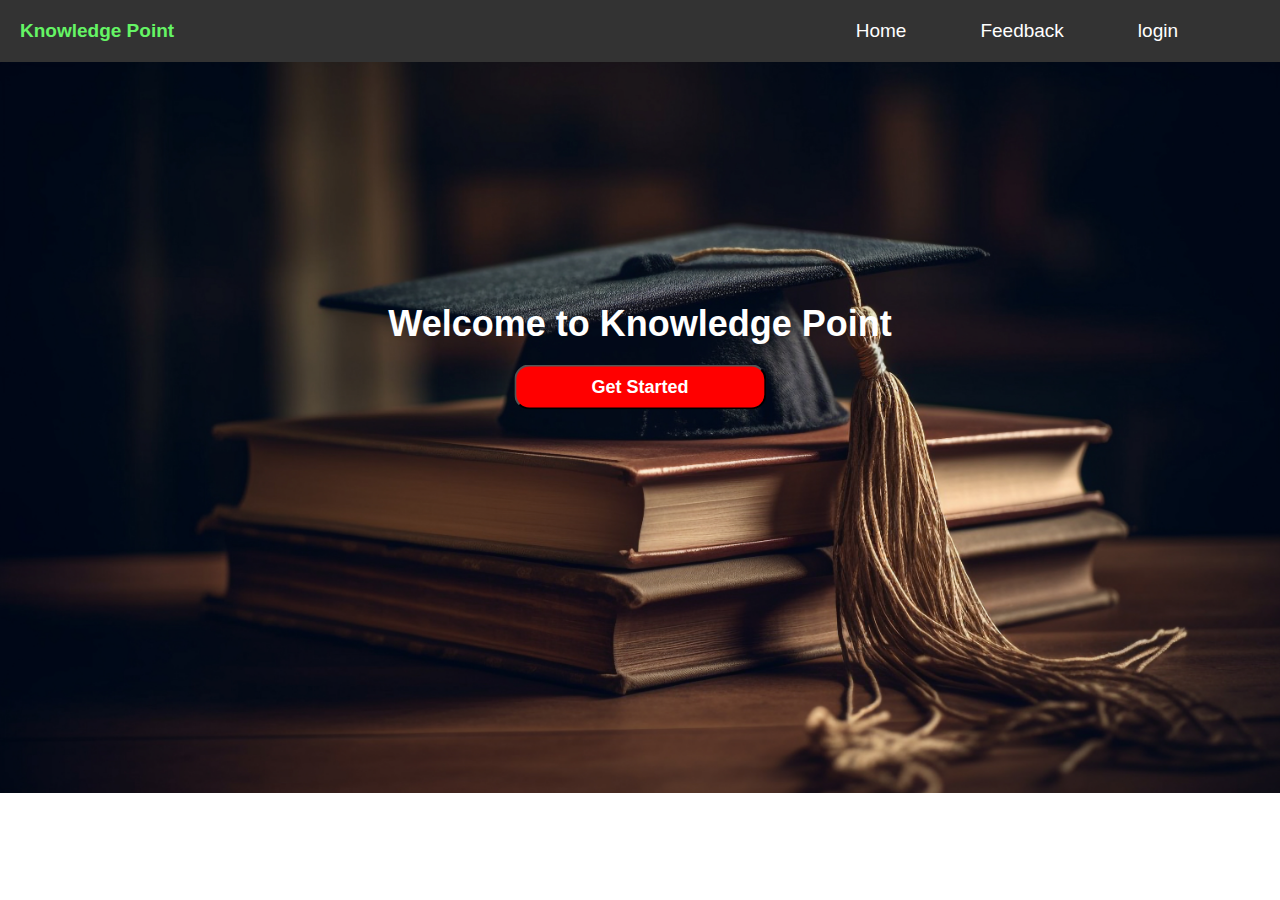
==== index.html @ 894607a4 "first index page" ====
<!DOCTYPE html>
<html lang="en">

<head>
    <meta charset="UTF-8">
    <meta http-equiv="X-UA-Compatible" content="IE=edge">
    <meta name="viewport" content="width=device-width, initial-scale=1.0">
    <link rel="stylesheet" type="text/css" href="style.css">

    <title>Home | Welcome to Knowledge Point </title>
</head>

<body>




    <nav>
        <div class="logo">
            <a href="#">Knowledge Point</a>
        </div>
        <ul class="nav-links">
            <li><a href="#">Home</a></li>
            <li><a href="#">Feedback</a></li>
            <li><a href="#">login</a></li>
        </ul>
        <div class="burger">
            <div class="line1"></div>
            <div class="line2"></div>
            <div class="line3"></div>
        </div>
    </nav>



    <header>
        <div class="container">
            <img src="images/home images.jpg" alt="Background Image">
            <div class="overlay">
                <h1>Welcome to Knowledge Point</h1>
                <button class="get-started"><a href="">Get Started</a></button>
            </div>
        </div>




    </header>





    <section>
<div class="upcoming-events">






    
</div>





    </section>



























    <script src="https://code.jquery.com/jquery-3.5.1.min.js"></script>
    <script src="script.js"></script>




</body>

</html>
---- style.css ----
* {
    margin: 0;
    padding: 0;
    box-sizing: border-box;
}

nav {
    display: flex;

    justify-content: space-between;
    align-items: center;
    background-color: #333;
    color: #fff;
    padding: 20px;
    right: 20px;
    position: sticky;
    top: 0;
    z-index: 10;

}

.nav-links {
    display: flex;
    margin-right: 10px;
}

.nav-links li {
    list-style: none;
    margin-left: 2px;
    margin-right: 42px;
    font-size: 19px;
    font-family: 'Franklin Gothic Medium', 'Arial Narrow', Arial, sans-serif;
}

.nav-links li a {
    color: #fff;
    text-decoration: none;
    margin-right: 30px;
}

.nav-links li a:hover {
    color: red;
}

.burger {
    display: none;
    cursor: pointer;
}

.burger div {
    width: 25px;
    height: 13px;
    background-color: #fff;
    margin: 15px;
}

@media screen and (max-width: 768px) {
    body {
        overflow-x: hidden;
    }

    .nav-links {
        position: absolute;
        right: 0px;
        height: 92vh;
        top: 8vh;
        background-color: #333;
        display: flex;
        flex-direction: column;
        align-items: center;
        width: 25%;
        transform: translateX(100%);
        transition: transform 0.5s ease-in;
    }

    .nav-links li {
        opacity: 0;
    }

    .burger {
        display: block;
    }
}

.nav-active {
    transform: translateX(0%);
}

@keyframes navLinkFade {
    from {
        opacity: 0;
        transform: translateX(50px);
    }

    to {
        opacity: 1;
        transform: translateX(0px);
    }
}


.logo a {
    color: rgb(101, 245, 101);
    font-size: 19px;
    font-weight: bolder;
    text-decoration: none;
    font-family: 'Franklin Gothic Medium', 'Arial Narrow', Arial, sans-serif;
}




.container {
    position: relative;
    width: 100%;
}

.container img {
    width: 100%;
    height: auto;
}

.overlay {
    position: absolute;
    top: 40%;
    left: 50%;
    transform: translate(-50%, -50%);
    text-align: center;
    color: #fff;
}

.overlay h1 {
    font-size: 36px;
    margin-bottom: 20px;
    font-family: 'Gill Sans', 'Gill Sans MT', Calibri, 'Trebuchet MS', sans-serif;
}

.get-started {

    background-color: red;
    height: 45px;
    border-radius: 15px;
    width: 50%;



}
.get-started a {
    font-size: 18px;
    color: white;
    font-weight: 600;
    font-family: 'Gill Sans', 'Gill Sans MT', Calibri, 'Trebuchet MS', sans-serif;
    text-decoration: none;
    padding: 12px 20px;
}

@media screen and (max-width: 768px) {
    .overlay {
        width: 90%;
    }
}
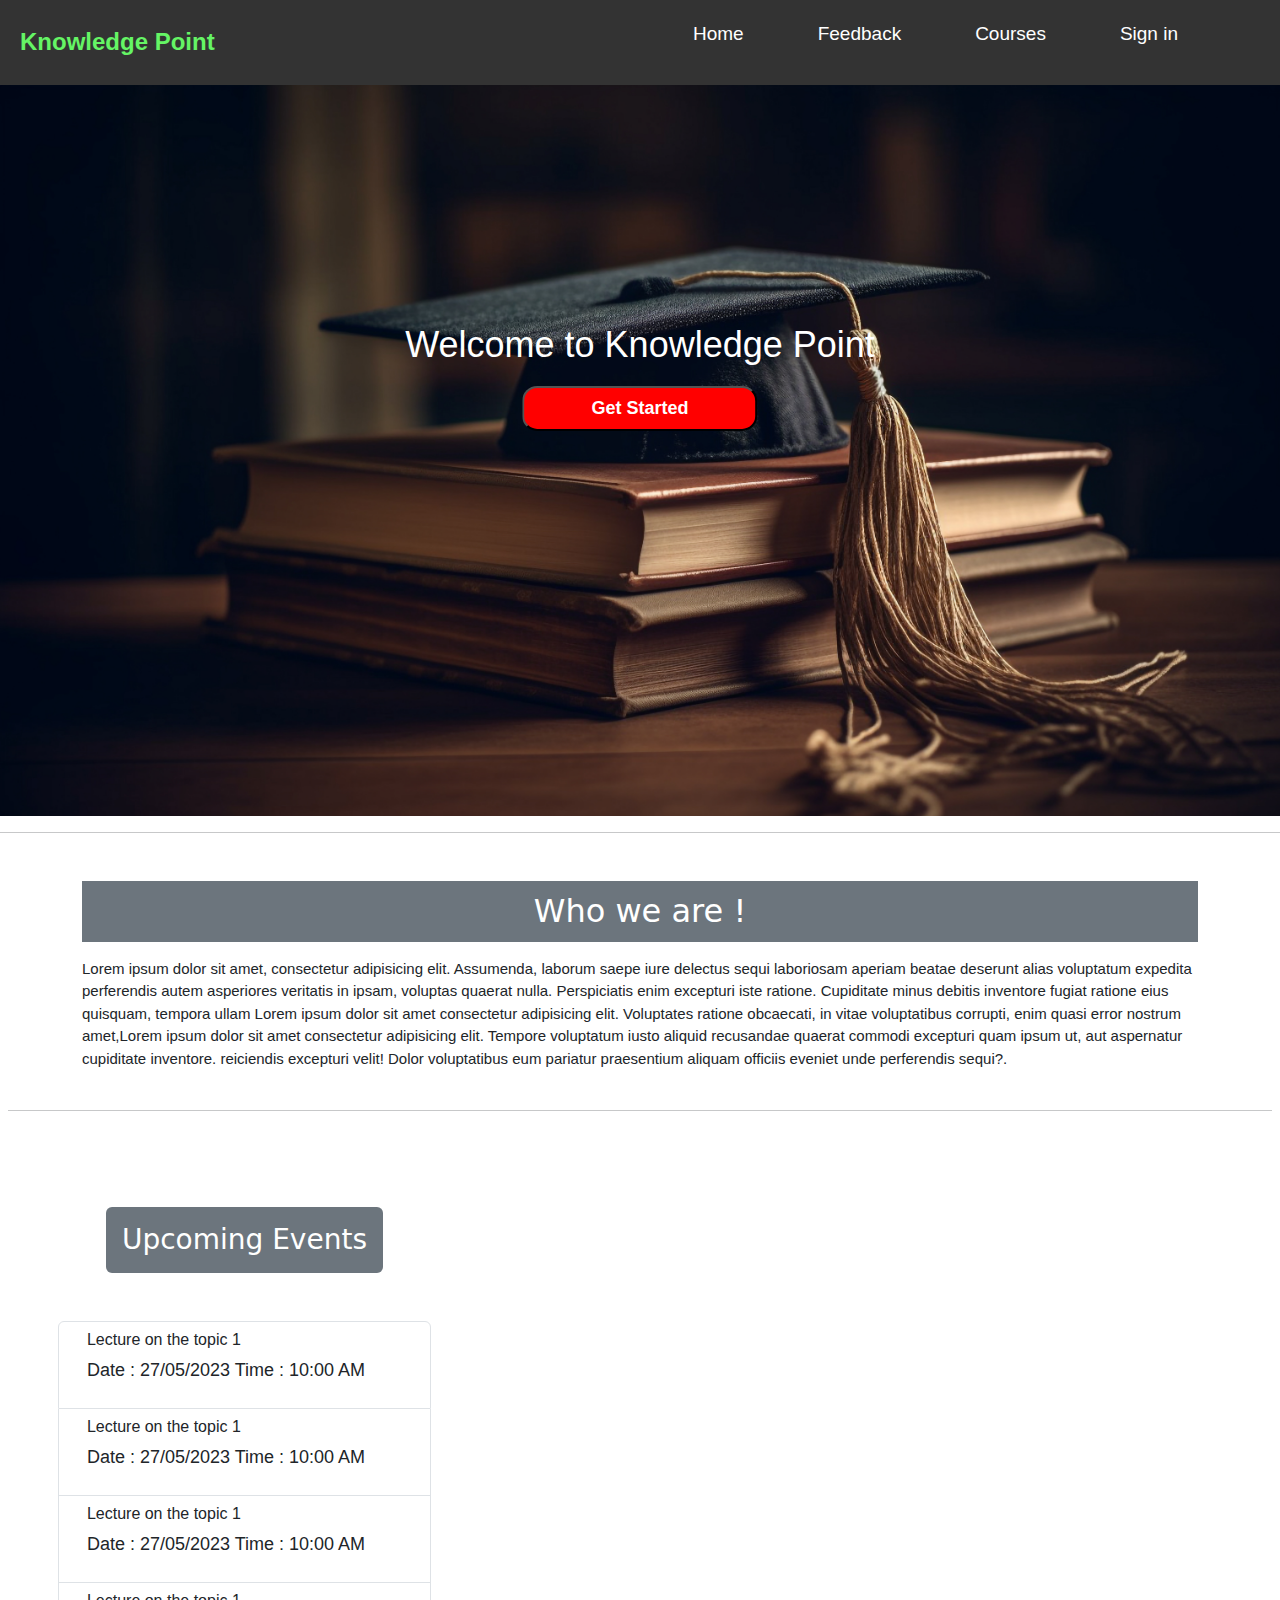
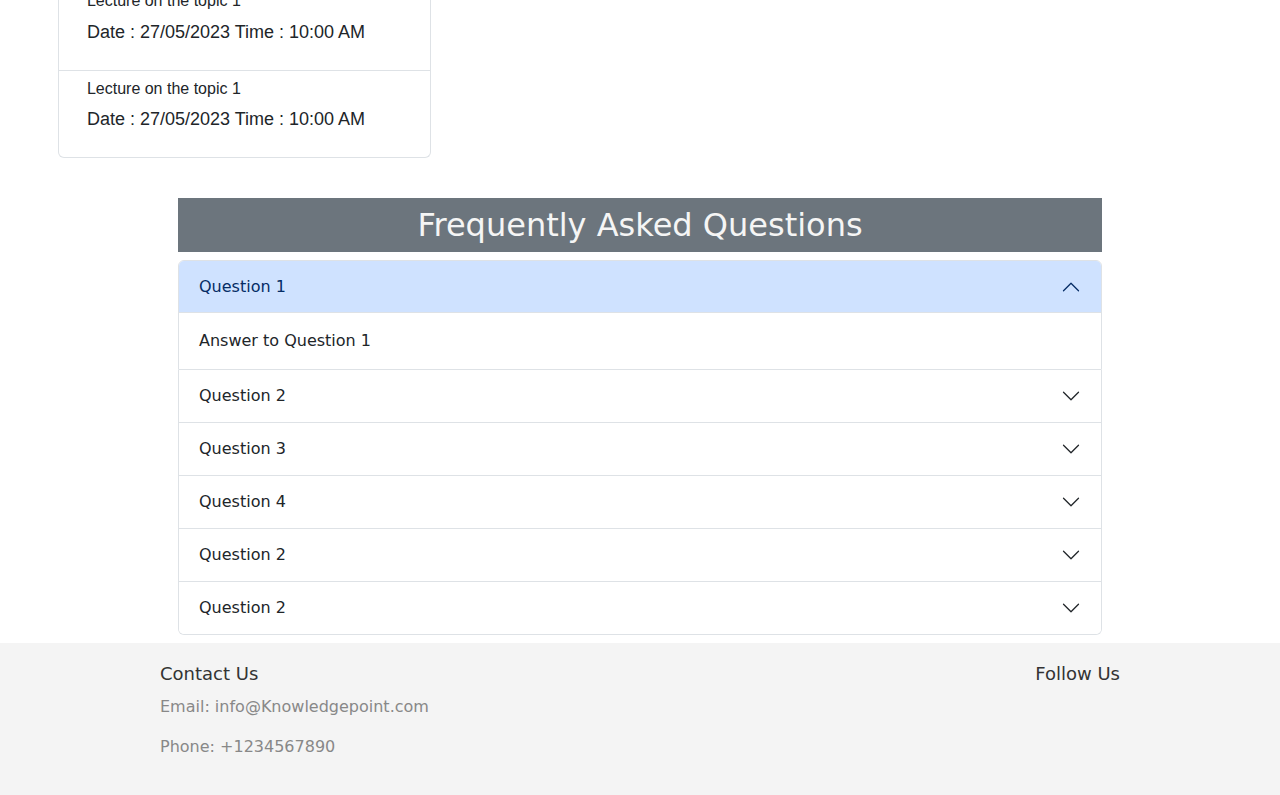
==== commit 4d949fd6: "added meeting file" ====
--- a/index.html
+++ b/index.html
@@ -6,7 +6,7 @@
     <meta http-equiv="X-UA-Compatible" content="IE=edge">
     <meta name="viewport" content="width=device-width, initial-scale=1.0">
     <link rel="stylesheet" type="text/css" href="style.css">
-
+    <link href="https://cdn.jsdelivr.net/npm/bootstrap@5.0.2/dist/css/bootstrap.min.css" rel="stylesheet">
     <title>Home | Welcome to Knowledge Point </title>
 </head>
 
@@ -22,7 +22,8 @@
         <ul class="nav-links">
             <li><a href="#">Home</a></li>
             <li><a href="#">Feedback</a></li>
-            <li><a href="#">login</a></li>
+            <li><a href="#">Courses</a></li>
+            <li><a href="#">Sign in</a></li>
         </ul>
         <div class="burger">
             <div class="line1"></div>
@@ -34,7 +35,7 @@
 
 
     <header>
-        <div class="container">
+        <div class="container1">
             <img src="images/home images.jpg" alt="Background Image">
             <div class="overlay">
                 <h1>Welcome to Knowledge Point</h1>
@@ -49,21 +50,27 @@
 
 
 
-
-
     <section>
-<div class="upcoming-events">
-
-
-
-
-
-
-    
-</div>
-
-
-
+        <hr>
+
+        <div class="about-section container">
+
+            <h2 class="text-center mt-5 bg-secondary " style="color: white;padding: 1%;">Who we are !</h2>
+            <p class="mt-3" style="font-size: 15px; font-family: 'Segoe UI', Tahoma, Geneva, Verdana, sans-serif;">Lorem
+                ipsum dolor sit amet, consectetur adipisicing elit. Assumenda, laborum saepe iure
+                delectus sequi
+                laboriosam aperiam beatae deserunt alias voluptatum expedita perferendis autem asperiores veritatis in
+                ipsam, voluptas quaerat nulla. Perspiciatis enim excepturi iste ratione. Cupiditate minus debitis
+                inventore fugiat ratione eius quisquam, tempora ullam Lorem ipsum dolor sit amet consectetur adipisicing
+                elit. Voluptates ratione obcaecati, in vitae voluptatibus corrupti, enim quasi error nostrum amet,Lorem
+                ipsum dolor sit amet consectetur adipisicing elit. Tempore voluptatum iusto aliquid recusandae quaerat
+                commodi excepturi quam ipsum ut, aut aspernatur cupiditate inventore.
+                reiciendis excepturi velit! Dolor voluptatibus eum pariatur praesentium aliquam officiis eveniet unde
+                perferendis sequi?.</p>
+
+
+
+        </div>
 
 
     </section>
@@ -71,13 +78,252 @@
 
 
 
-
-
-
-
-
-
-
+    <section class=" p-2">
+        <hr>
+        <div class="d-flex justify-content-between mt-5" style="margin-left: 3%; margin-right:9%; ">
+
+            <div class="upcoming-event">
+                <div class="container event">
+                    <h3 class="m-lg-5 bg-secondary p-3" style="color:white; border-radius: 6px;">Upcoming Events</h3>
+
+                    <ul class="list-group align-content-center">
+                        <li class="list-group-item event-info">
+                            <div class="container">
+                                <div class="info">
+
+                                    <h6>Lecture on the topic 1</h6>
+
+
+                                    Date : <span>27/05/2023</span>
+                                    Time :<span> 10:00 AM</span>
+
+                                    </p>
+                                </div>
+
+                            </div>
+                        </li>
+                        <li class="list-group-item">
+                            <div class="container">
+                                <div class="info">
+
+                                    <h6>Lecture on the topic 1</h6>
+
+
+                                    Date : <span>27/05/2023</span>
+                                    Time :<span> 10:00 AM</span>
+
+                                    </p>
+                                </div>
+
+                            </div>
+                        </li>
+                        <li class="list-group-item">
+                            <div class="container">
+                                <div class="info">
+
+                                    <h6>Lecture on the topic 1</h6>
+
+
+                                    Date : <span>27/05/2023</span>
+                                    Time :<span> 10:00 AM</span>
+
+                                    </p>
+                                </div>
+
+                            </div>
+                        </li>
+                        <li class="list-group-item">
+                            <div class="container">
+                                <div class="info">
+
+                                    <h6>Lecture on the topic 1</h6>
+
+
+                                    Date : <span>27/05/2023</span>
+                                    Time :<span> 10:00 AM</span>
+
+                                    </p>
+                                </div>
+
+                            </div>
+                        </li>
+                        <li class="list-group-item">
+                            <div class="container">
+                                <div class="info">
+
+                                    <h6>Lecture on the topic 1</h6>
+
+
+                                    Date : <span>27/05/2023</span>
+                                    Time :<span> 10:00 AM</span>
+                                    </p>
+                                </div>
+
+                            </div>
+                        </li>
+
+
+                    </ul>
+                </div>
+
+            </div>
+
+            <div class="recent-update" style="margin-top: 8%;">
+                <img src="https://img.freepik.com/free-vector/female-student-listening-webinar-online_74855-6461.jpg"
+                    alt="">
+
+
+            </div>
+
+
+        </div>
+
+
+
+
+
+    </section>
+
+
+
+
+    <section class=" mt-4 p-2">
+
+
+
+        <div class="container w-75">
+            <h2 class="text-center bg-secondary p-2" style="color:whitesmoke;">Frequently Asked Questions</h2>
+            <div class="accordion" id="faqAccordion">
+
+                <!-- FAQ Item 1 -->
+                <div class="accordion-item">
+                    <h3 class="accordion-header" id="headingOne">
+                        <button class="accordion-button" type="button" data-bs-toggle="collapse"
+                            data-bs-target="#collapseOne" aria-expanded="true" aria-controls="collapseOne">
+                            Question 1
+                        </button>
+                    </h3>
+                    <div id="collapseOne" class="accordion-collapse collapse show" aria-labelledby="headingOne"
+                        data-bs-parent="#faqAccordion">
+                        <div class="accordion-body">
+                            Answer to Question 1
+                        </div>
+                    </div>
+                </div>
+
+                <!-- FAQ Item 2 -->
+                <div class="accordion-item">
+                    <h3 class="accordion-header" id="headingTwo">
+                        <button class="accordion-button collapsed" type="button" data-bs-toggle="collapse"
+                            data-bs-target="#collapseTwo" aria-expanded="false" aria-controls="collapseTwo">
+                            Question 2
+                        </button>
+                    </h3>
+                    <div id="collapseTwo" class="accordion-collapse collapse" aria-labelledby="headingTwo"
+                        data-bs-parent="#faqAccordion">
+                        <div class="accordion-body">
+                            Answer to Question 2
+                        </div>
+                    </div>
+                </div>
+
+
+                <div class="accordion-item">
+                    <h3 class="accordion-header" id="headingThree">
+                        <button class="accordion-button collapsed" type="button" data-bs-toggle="collapse"
+                            data-bs-target="#collapseThree" aria-expanded="false" aria-controls="collapseThree">
+                            Question 3
+                        </button>
+                    </h3>
+                    <div id="collapseThree" class="accordion-collapse collapse" aria-labelledby="headingThree"
+                        data-bs-parent="#faqAccordion">
+                        <div class="accordion-body">
+                            Answer to Question 3
+                        </div>
+                    </div>
+                </div>
+
+                <div class="accordion-item">
+                    <h3 class="accordion-header" id="headingFour">
+                        <button class="accordion-button collapsed" type="button" data-bs-toggle="collapse"
+                            data-bs-target="#collapseFour" aria-expanded="false" aria-controls="collapseFour">
+                            Question 4
+                        </button>
+                    </h3>
+                    <div id="collapseFour" class="accordion-collapse collapse" aria-labelledby="headingFour"
+                        data-bs-parent="#faqAccordion">
+                        <div class="accordion-body">
+                            Answer to Question 4
+                        </div>
+                    </div>
+                </div>
+
+                <div class="accordion-item">
+                    <h3 class="accordion-header" id="headingFive">
+                        <button class="accordion-button collapsed" type="button" data-bs-toggle="collapse"
+                            data-bs-target="#collapseFive" aria-expanded="false" aria-controls="collapseFive">
+                            Question 2
+                        </button>
+                    </h3>
+                    <div id="collapseFive" class="accordion-collapse collapse" aria-labelledby="headingFive"
+                        data-bs-parent="#faqAccordion">
+                        <div class="accordion-body">
+                            Answer to Question 2
+                        </div>
+                    </div>
+                </div>
+                <div class="accordion-item">
+                    <h3 class="accordion-header" id="headingSix">
+                        <button class="accordion-button collapsed" type="button" data-bs-toggle="collapse"
+                            data-bs-target="#collapseSix" aria-expanded="false" aria-controls="collapseSix">
+                            Question 2
+                        </button>
+                    </h3>
+                    <div id="collapseSix" class="accordion-collapse collapse" aria-labelledby="headingSix"
+                        data-bs-parent="#faqAccordion">
+                        <div class="accordion-body">
+                            Answer to Question 2
+                        </div>
+                    </div>
+                </div>
+            </div>
+        </div>
+
+
+
+
+    </section>
+
+
+
+
+
+
+
+
+
+
+
+    <footer class="footer">
+        <div class="container2">
+            <div class="footer-content">
+
+                <div class="footer-section contact">
+                    <h2>Contact Us</h2>
+                    <p>Email: info@Knowledgepoint.com</p>
+                    <p>Phone: +1234567890</p>
+                </div>
+                <div class="footer-section social">
+                    <h2>Follow Us</h2>
+                    <div class="social-icons ">
+                        <a href="#"><i class="fab fa-facebook-f"></i></a>
+                        <a href="images/icons8-twitter.svg"><i class="fab fa-twitter"></i></a>
+                        <a href="#"><i class="fab fa-instagram"></i></a>
+                    </div>
+                </div>
+            </div>
+        </div>
+    </footer>
 
 
 
@@ -96,7 +342,9 @@
 
     <script src="https://code.jquery.com/jquery-3.5.1.min.js"></script>
     <script src="script.js"></script>
-
+    <script src="https://cdn.jsdelivr.net/npm/bootstrap@5.0.2/dist/js/bootstrap.bundle.min.js"
+        integrity="sha384-MrcW6ZMFYlzcLA8Nl+NtUVF0sA7MsXsP1UyJoMp4YLEuNSfAP+JcXn/tWtIaxVXM"
+        crossorigin="anonymous"></script>
 
 
 
--- a/style.css
+++ b/style.css
@@ -101,21 +101,21 @@
 
 .logo a {
     color: rgb(101, 245, 101);
-    font-size: 19px;
+    font-size: 24px;
     font-weight: bolder;
     text-decoration: none;
-    font-family: 'Franklin Gothic Medium', 'Arial Narrow', Arial, sans-serif;
-}
-
-
-
-
-.container {
+    font-family: 'Gill Sans', 'Gill Sans MT', Calibri, 'Trebuchet MS', sans-serif;
+}
+
+
+
+
+.container1 {
     position: relative;
     width: 100%;
 }
 
-.container img {
+.container1 img {
     width: 100%;
     height: auto;
 }
@@ -134,6 +134,11 @@
     margin-bottom: 20px;
     font-family: 'Gill Sans', 'Gill Sans MT', Calibri, 'Trebuchet MS', sans-serif;
 }
+@media screen and (max-width: 768px) {
+    .overlay {
+        width: 90%;
+    }
+}
 
 .get-started {
 
@@ -145,6 +150,7 @@
 
 
 }
+
 .get-started a {
     font-size: 18px;
     color: white;
@@ -153,9 +159,73 @@
     text-decoration: none;
     padding: 12px 20px;
 }
-
-@media screen and (max-width: 768px) {
-    .overlay {
-        width: 90%;
-    }
-}+.get-started:hover {
+    background-color: rgb(200, 14, 14);
+    color: white;
+}
+.footer {
+    background-color: #f4f4f4;
+    padding: 20px;
+}
+
+.container2 {
+    max-width: 960px;
+    margin: 0 auto;
+}
+
+.footer-content {
+    display: flex;
+    flex-wrap: wrap;
+    justify-content: space-between;
+}
+
+.footer-section {
+    flex-basis: 100%;
+    margin-bottom: 20px;
+}
+
+@media (min-width: 768px) {
+    .footer-section {
+        flex-basis: auto;
+        margin-bottom: 0;
+    }
+
+    .footer-content {
+        flex-wrap: nowrap;
+    }
+}
+
+.footer-section h2 {
+    color: #333;
+    font-size: 18px;
+    margin-bottom: 10px;
+}
+
+.footer-section p {
+    color: #888;
+}
+
+.social-icons a {
+    color: #888;
+    margin-right: 10px;
+    font-size: 20px;
+}
+
+.social-icons a:hover {
+    color: #333;
+}
+
+.event ul li {
+    font-size: 18px;
+    font-family: 'Gill Sans', 'Gill Sans MT', Calibri, 'Trebuchet MS', sans-serif;
+   
+}
+.event ul li:hover {
+    background-color: red;
+    color: white;
+    box-shadow: 3px 8px 8px  black;
+}
+.event ul {
+    /* box-shadow: 3px 4px 4px black; */
+}
+
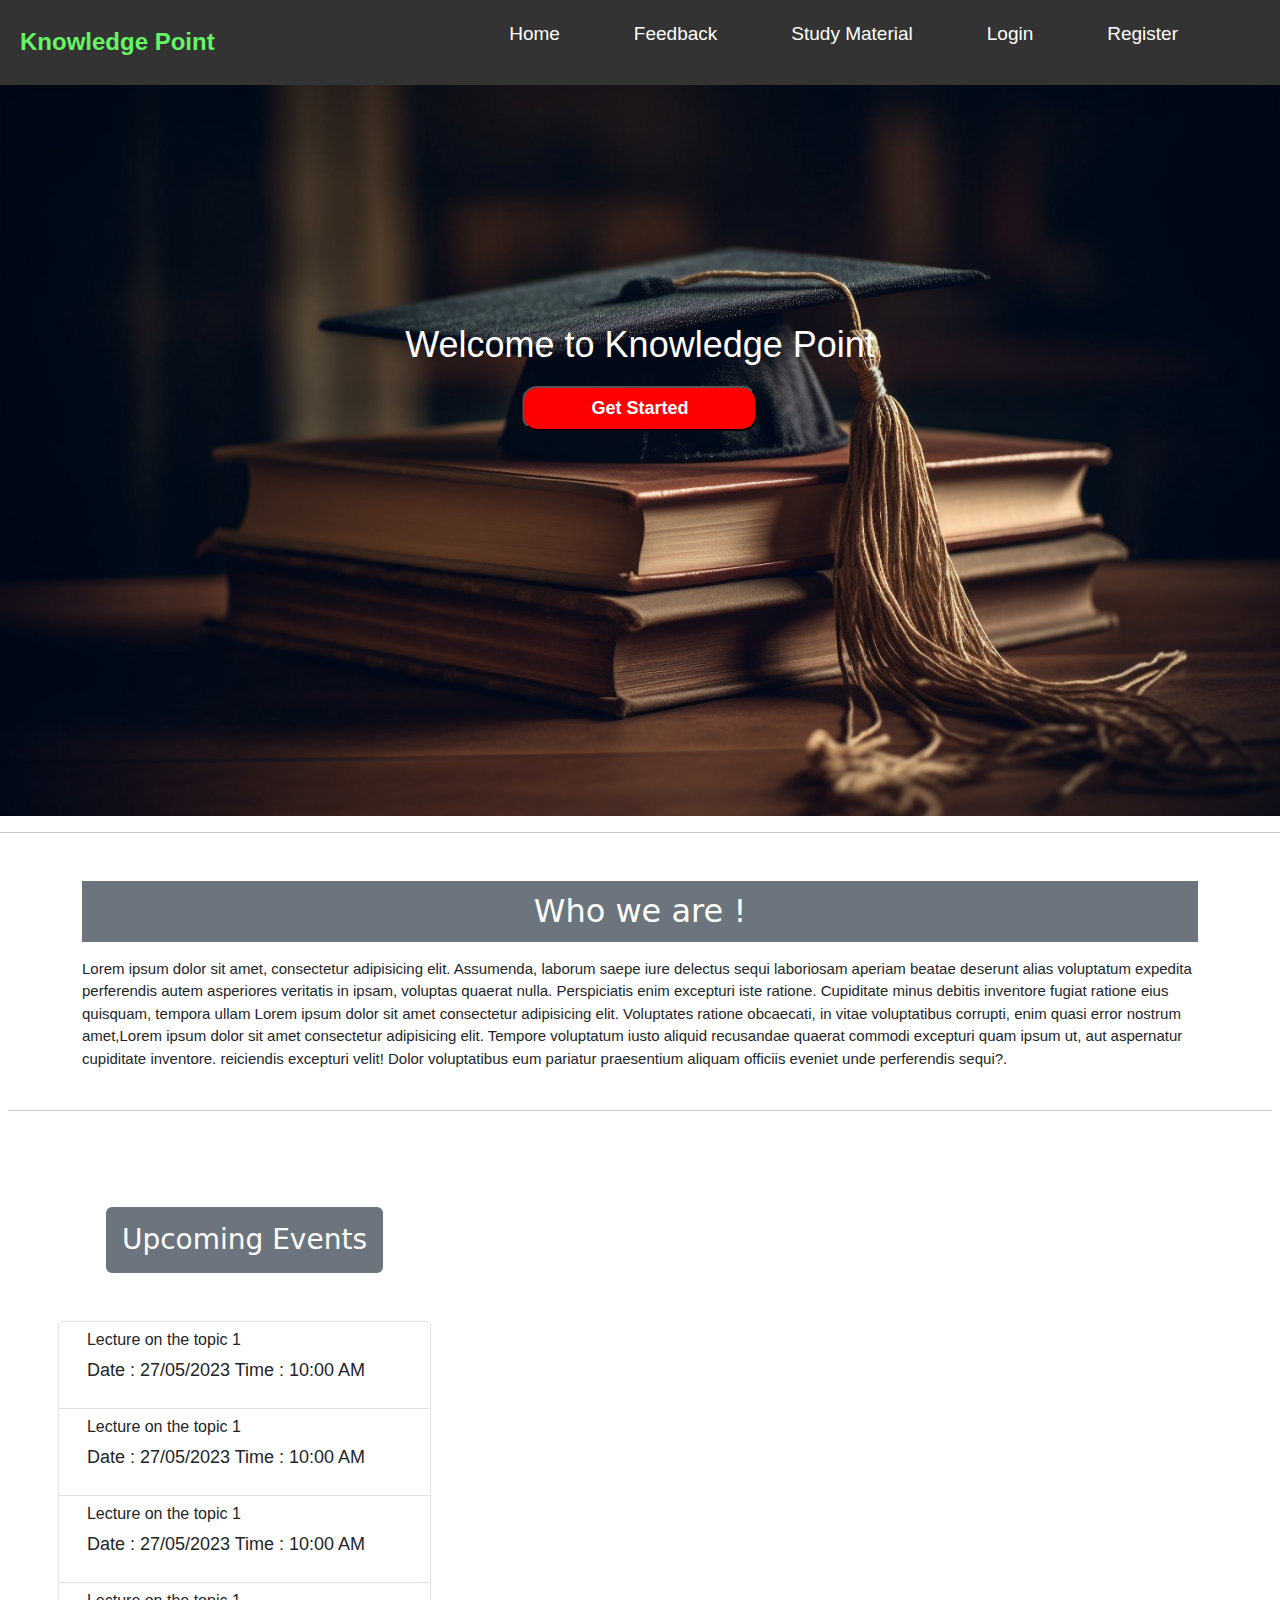
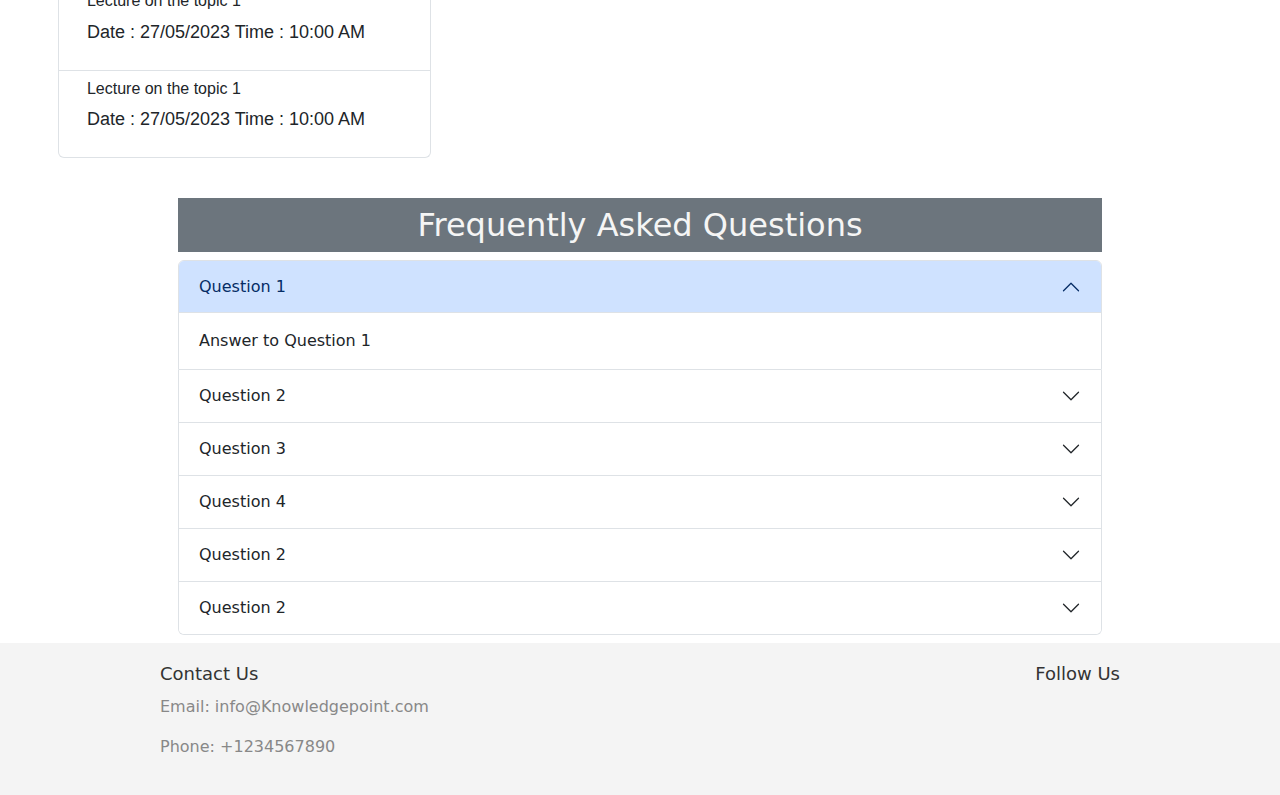
==== commit 74cb61fa: "subject" ====
--- a/index.html
+++ b/index.html
@@ -17,13 +17,14 @@
 
     <nav>
         <div class="logo">
-            <a href="#">Knowledge Point</a>
+            <a href="index.html">Knowledge Point</a>
         </div>
         <ul class="nav-links">
-            <li><a href="#">Home</a></li>
-            <li><a href="#">Feedback</a></li>
-            <li><a href="#">Courses</a></li>
-            <li><a href="#">Sign in</a></li>
+            <li><a href="index.html">Home</a></li>
+            <li><a href="feedback.html">Feedback</a></li>
+            <li><a href=study_material.html">Study Material</a></li>
+            <li><a href="login.html">Login</a></li>
+            <li><a href="register.html">Register</a></li>
         </ul>
         <div class="burger">
             <div class="line1"></div>
@@ -39,7 +40,7 @@
             <img src="images/home images.jpg" alt="Background Image">
             <div class="overlay">
                 <h1>Welcome to Knowledge Point</h1>
-                <button class="get-started"><a href="">Get Started</a></button>
+                <button class="get-started"><a href="#mainsection">Get Started</a></button>
             </div>
         </div>
 
@@ -50,7 +51,7 @@
 
 
 
-    <section>
+    <section id="mainsection">
         <hr>
 
         <div class="about-section container">
@@ -186,7 +187,6 @@
 
 
 
-
     <section class=" mt-4 p-2">
 
 
--- a/style.css
+++ b/style.css
@@ -134,6 +134,7 @@
     margin-bottom: 20px;
     font-family: 'Gill Sans', 'Gill Sans MT', Calibri, 'Trebuchet MS', sans-serif;
 }
+
 @media screen and (max-width: 768px) {
     .overlay {
         width: 90%;
@@ -159,10 +160,12 @@
     text-decoration: none;
     padding: 12px 20px;
 }
-.get-started:hover {
+
+.get-started a:hover {
     background-color: rgb(200, 14, 14);
     color: white;
 }
+
 .footer {
     background-color: #f4f4f4;
     padding: 20px;
@@ -218,14 +221,11 @@
 .event ul li {
     font-size: 18px;
     font-family: 'Gill Sans', 'Gill Sans MT', Calibri, 'Trebuchet MS', sans-serif;
-   
-}
+
+}
+
 .event ul li:hover {
     background-color: red;
     color: white;
-    box-shadow: 3px 8px 8px  black;
-}
-.event ul {
-    /* box-shadow: 3px 4px 4px black; */
-}
-
+    box-shadow: 3px 8px 8px black;
+}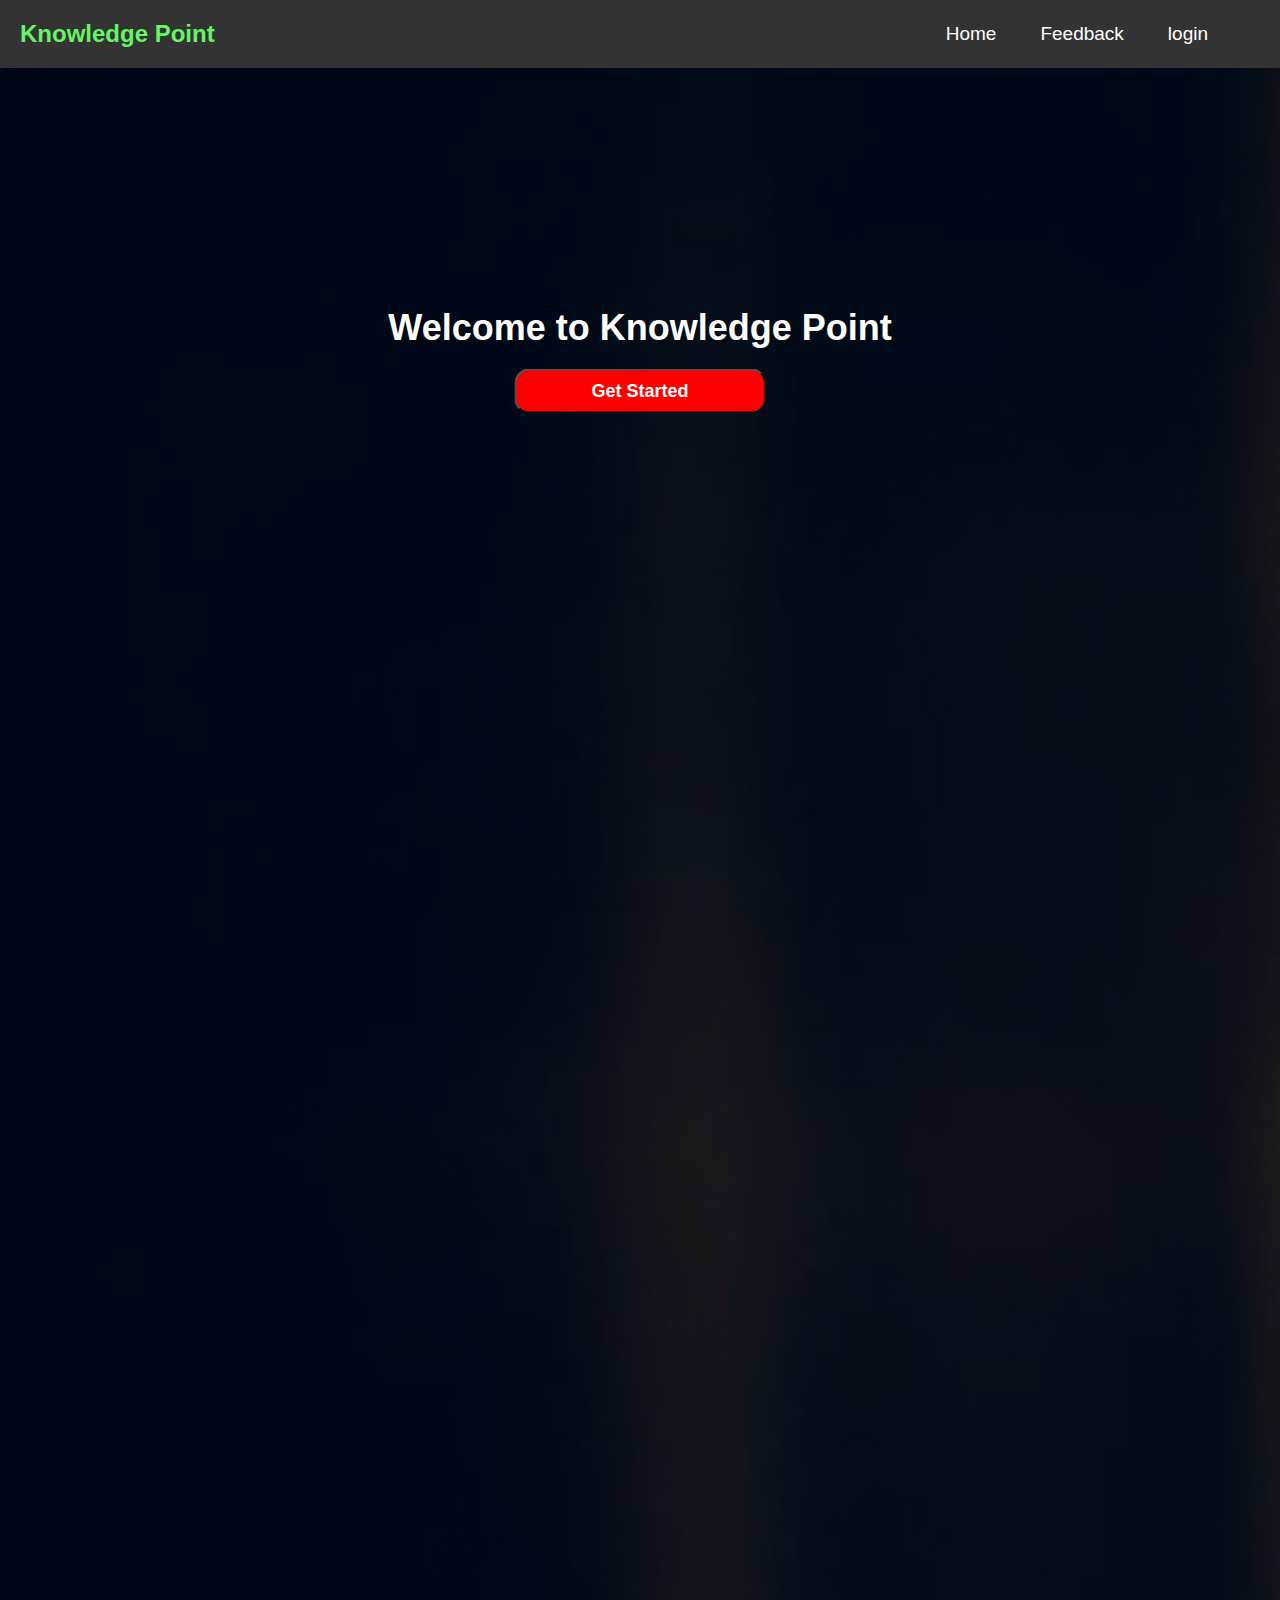
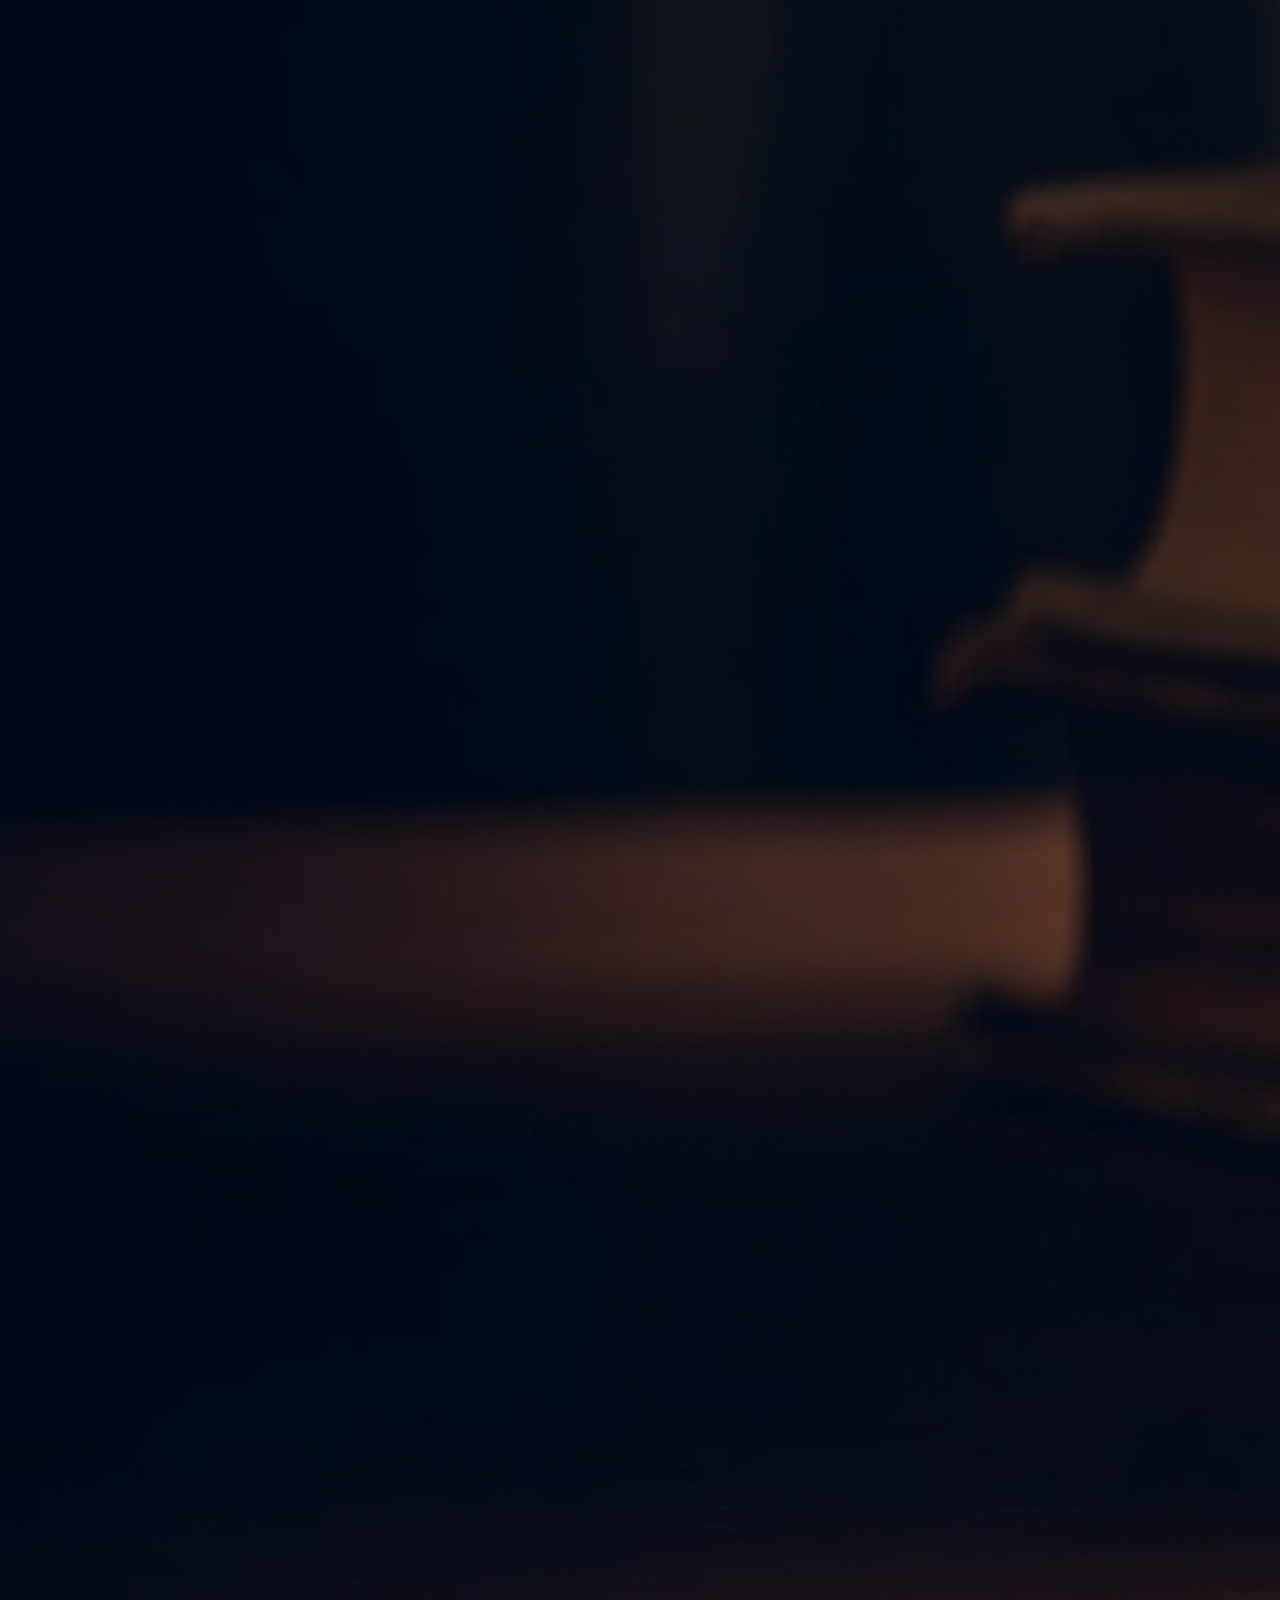
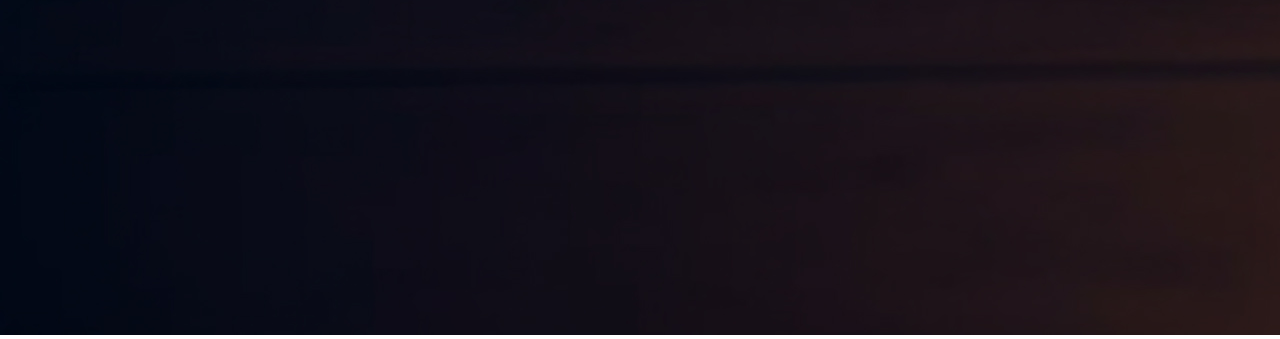
==== commit d985269e: "kp" ====
--- a/index.html
+++ b/index.html
@@ -6,7 +6,7 @@
     <meta http-equiv="X-UA-Compatible" content="IE=edge">
     <meta name="viewport" content="width=device-width, initial-scale=1.0">
     <link rel="stylesheet" type="text/css" href="style.css">
-    <link href="https://cdn.jsdelivr.net/npm/bootstrap@5.0.2/dist/css/bootstrap.min.css" rel="stylesheet">
+
     <title>Home | Welcome to Knowledge Point </title>
 </head>
 
@@ -17,14 +17,12 @@
 
     <nav>
         <div class="logo">
-            <a href="index.html">Knowledge Point</a>
+            <a href="#">Knowledge Point</a>
         </div>
         <ul class="nav-links">
-            <li><a href="index.html">Home</a></li>
-            <li><a href="feedback.html">Feedback</a></li>
-            <li><a href=study_material.html">Study Material</a></li>
-            <li><a href="login.html">Login</a></li>
-            <li><a href="register.html">Register</a></li>
+            <li><a href="#">Home</a></li>
+            <li><a href="#">Feedback</a></li>
+            <li><a href="#">login</a></li>
         </ul>
         <div class="burger">
             <div class="line1"></div>
@@ -36,11 +34,11 @@
 
 
     <header>
-        <div class="container1">
+        <div class="container">
             <img src="images/home images.jpg" alt="Background Image">
             <div class="overlay">
                 <h1>Welcome to Knowledge Point</h1>
-                <button class="get-started"><a href="#mainsection">Get Started</a></button>
+                <button class="get-started"><a href="">Get Started</a></button>
             </div>
         </div>
 
@@ -51,243 +49,19 @@
 
 
 
-    <section id="mainsection">
-        <hr>
-
-        <div class="about-section container">
-
-            <h2 class="text-center mt-5 bg-secondary " style="color: white;padding: 1%;">Who we are !</h2>
-            <p class="mt-3" style="font-size: 15px; font-family: 'Segoe UI', Tahoma, Geneva, Verdana, sans-serif;">Lorem
-                ipsum dolor sit amet, consectetur adipisicing elit. Assumenda, laborum saepe iure
-                delectus sequi
-                laboriosam aperiam beatae deserunt alias voluptatum expedita perferendis autem asperiores veritatis in
-                ipsam, voluptas quaerat nulla. Perspiciatis enim excepturi iste ratione. Cupiditate minus debitis
-                inventore fugiat ratione eius quisquam, tempora ullam Lorem ipsum dolor sit amet consectetur adipisicing
-                elit. Voluptates ratione obcaecati, in vitae voluptatibus corrupti, enim quasi error nostrum amet,Lorem
-                ipsum dolor sit amet consectetur adipisicing elit. Tempore voluptatum iusto aliquid recusandae quaerat
-                commodi excepturi quam ipsum ut, aut aspernatur cupiditate inventore.
-                reiciendis excepturi velit! Dolor voluptatibus eum pariatur praesentium aliquam officiis eveniet unde
-                perferendis sequi?.</p>
 
 
-
-        </div>
-
-
-    </section>
-
-
-
-
-    <section class=" p-2">
-        <hr>
-        <div class="d-flex justify-content-between mt-5" style="margin-left: 3%; margin-right:9%; ">
-
-            <div class="upcoming-event">
-                <div class="container event">
-                    <h3 class="m-lg-5 bg-secondary p-3" style="color:white; border-radius: 6px;">Upcoming Events</h3>
-
-                    <ul class="list-group align-content-center">
-                        <li class="list-group-item event-info">
-                            <div class="container">
-                                <div class="info">
-
-                                    <h6>Lecture on the topic 1</h6>
-
-
-                                    Date : <span>27/05/2023</span>
-                                    Time :<span> 10:00 AM</span>
-
-                                    </p>
-                                </div>
-
-                            </div>
-                        </li>
-                        <li class="list-group-item">
-                            <div class="container">
-                                <div class="info">
-
-                                    <h6>Lecture on the topic 1</h6>
-
-
-                                    Date : <span>27/05/2023</span>
-                                    Time :<span> 10:00 AM</span>
-
-                                    </p>
-                                </div>
-
-                            </div>
-                        </li>
-                        <li class="list-group-item">
-                            <div class="container">
-                                <div class="info">
-
-                                    <h6>Lecture on the topic 1</h6>
-
-
-                                    Date : <span>27/05/2023</span>
-                                    Time :<span> 10:00 AM</span>
-
-                                    </p>
-                                </div>
-
-                            </div>
-                        </li>
-                        <li class="list-group-item">
-                            <div class="container">
-                                <div class="info">
-
-                                    <h6>Lecture on the topic 1</h6>
-
-
-                                    Date : <span>27/05/2023</span>
-                                    Time :<span> 10:00 AM</span>
-
-                                    </p>
-                                </div>
-
-                            </div>
-                        </li>
-                        <li class="list-group-item">
-                            <div class="container">
-                                <div class="info">
-
-                                    <h6>Lecture on the topic 1</h6>
-
-
-                                    Date : <span>27/05/2023</span>
-                                    Time :<span> 10:00 AM</span>
-                                    </p>
-                                </div>
-
-                            </div>
-                        </li>
-
-
-                    </ul>
-                </div>
-
-            </div>
-
-            <div class="recent-update" style="margin-top: 8%;">
-                <img src="https://img.freepik.com/free-vector/female-student-listening-webinar-online_74855-6461.jpg"
-                    alt="">
-
-
-            </div>
-
-
-        </div>
+    <section>
+<div class="upcoming-events">
 
 
 
 
 
-    </section>
 
+    
+</div>
 
-
-    <section class=" mt-4 p-2">
-
-
-
-        <div class="container w-75">
-            <h2 class="text-center bg-secondary p-2" style="color:whitesmoke;">Frequently Asked Questions</h2>
-            <div class="accordion" id="faqAccordion">
-
-                <!-- FAQ Item 1 -->
-                <div class="accordion-item">
-                    <h3 class="accordion-header" id="headingOne">
-                        <button class="accordion-button" type="button" data-bs-toggle="collapse"
-                            data-bs-target="#collapseOne" aria-expanded="true" aria-controls="collapseOne">
-                            Question 1
-                        </button>
-                    </h3>
-                    <div id="collapseOne" class="accordion-collapse collapse show" aria-labelledby="headingOne"
-                        data-bs-parent="#faqAccordion">
-                        <div class="accordion-body">
-                            Answer to Question 1
-                        </div>
-                    </div>
-                </div>
-
-                <!-- FAQ Item 2 -->
-                <div class="accordion-item">
-                    <h3 class="accordion-header" id="headingTwo">
-                        <button class="accordion-button collapsed" type="button" data-bs-toggle="collapse"
-                            data-bs-target="#collapseTwo" aria-expanded="false" aria-controls="collapseTwo">
-                            Question 2
-                        </button>
-                    </h3>
-                    <div id="collapseTwo" class="accordion-collapse collapse" aria-labelledby="headingTwo"
-                        data-bs-parent="#faqAccordion">
-                        <div class="accordion-body">
-                            Answer to Question 2
-                        </div>
-                    </div>
-                </div>
-
-
-                <div class="accordion-item">
-                    <h3 class="accordion-header" id="headingThree">
-                        <button class="accordion-button collapsed" type="button" data-bs-toggle="collapse"
-                            data-bs-target="#collapseThree" aria-expanded="false" aria-controls="collapseThree">
-                            Question 3
-                        </button>
-                    </h3>
-                    <div id="collapseThree" class="accordion-collapse collapse" aria-labelledby="headingThree"
-                        data-bs-parent="#faqAccordion">
-                        <div class="accordion-body">
-                            Answer to Question 3
-                        </div>
-                    </div>
-                </div>
-
-                <div class="accordion-item">
-                    <h3 class="accordion-header" id="headingFour">
-                        <button class="accordion-button collapsed" type="button" data-bs-toggle="collapse"
-                            data-bs-target="#collapseFour" aria-expanded="false" aria-controls="collapseFour">
-                            Question 4
-                        </button>
-                    </h3>
-                    <div id="collapseFour" class="accordion-collapse collapse" aria-labelledby="headingFour"
-                        data-bs-parent="#faqAccordion">
-                        <div class="accordion-body">
-                            Answer to Question 4
-                        </div>
-                    </div>
-                </div>
-
-                <div class="accordion-item">
-                    <h3 class="accordion-header" id="headingFive">
-                        <button class="accordion-button collapsed" type="button" data-bs-toggle="collapse"
-                            data-bs-target="#collapseFive" aria-expanded="false" aria-controls="collapseFive">
-                            Question 2
-                        </button>
-                    </h3>
-                    <div id="collapseFive" class="accordion-collapse collapse" aria-labelledby="headingFive"
-                        data-bs-parent="#faqAccordion">
-                        <div class="accordion-body">
-                            Answer to Question 2
-                        </div>
-                    </div>
-                </div>
-                <div class="accordion-item">
-                    <h3 class="accordion-header" id="headingSix">
-                        <button class="accordion-button collapsed" type="button" data-bs-toggle="collapse"
-                            data-bs-target="#collapseSix" aria-expanded="false" aria-controls="collapseSix">
-                            Question 2
-                        </button>
-                    </h3>
-                    <div id="collapseSix" class="accordion-collapse collapse" aria-labelledby="headingSix"
-                        data-bs-parent="#faqAccordion">
-                        <div class="accordion-body">
-                            Answer to Question 2
-                        </div>
-                    </div>
-                </div>
-            </div>
-        </div>
 
 
 
@@ -304,26 +78,6 @@
 
 
 
-    <footer class="footer">
-        <div class="container2">
-            <div class="footer-content">
-
-                <div class="footer-section contact">
-                    <h2>Contact Us</h2>
-                    <p>Email: info@Knowledgepoint.com</p>
-                    <p>Phone: +1234567890</p>
-                </div>
-                <div class="footer-section social">
-                    <h2>Follow Us</h2>
-                    <div class="social-icons ">
-                        <a href="#"><i class="fab fa-facebook-f"></i></a>
-                        <a href="images/icons8-twitter.svg"><i class="fab fa-twitter"></i></a>
-                        <a href="#"><i class="fab fa-instagram"></i></a>
-                    </div>
-                </div>
-            </div>
-        </div>
-    </footer>
 
 
 
@@ -342,9 +96,7 @@
 
     <script src="https://code.jquery.com/jquery-3.5.1.min.js"></script>
     <script src="script.js"></script>
-    <script src="https://cdn.jsdelivr.net/npm/bootstrap@5.0.2/dist/js/bootstrap.bundle.min.js"
-        integrity="sha384-MrcW6ZMFYlzcLA8Nl+NtUVF0sA7MsXsP1UyJoMp4YLEuNSfAP+JcXn/tWtIaxVXM"
-        crossorigin="anonymous"></script>
+
 
 
 
--- a/style.css
+++ b/style.css
@@ -27,7 +27,7 @@
 .nav-links li {
     list-style: none;
     margin-left: 2px;
-    margin-right: 42px;
+    margin-right: 22px;
     font-size: 19px;
     font-family: 'Franklin Gothic Medium', 'Arial Narrow', Arial, sans-serif;
 }
@@ -35,7 +35,7 @@
 .nav-links li a {
     color: #fff;
     text-decoration: none;
-    margin-right: 30px;
+    margin-right: 20px;
 }
 
 .nav-links li a:hover {
